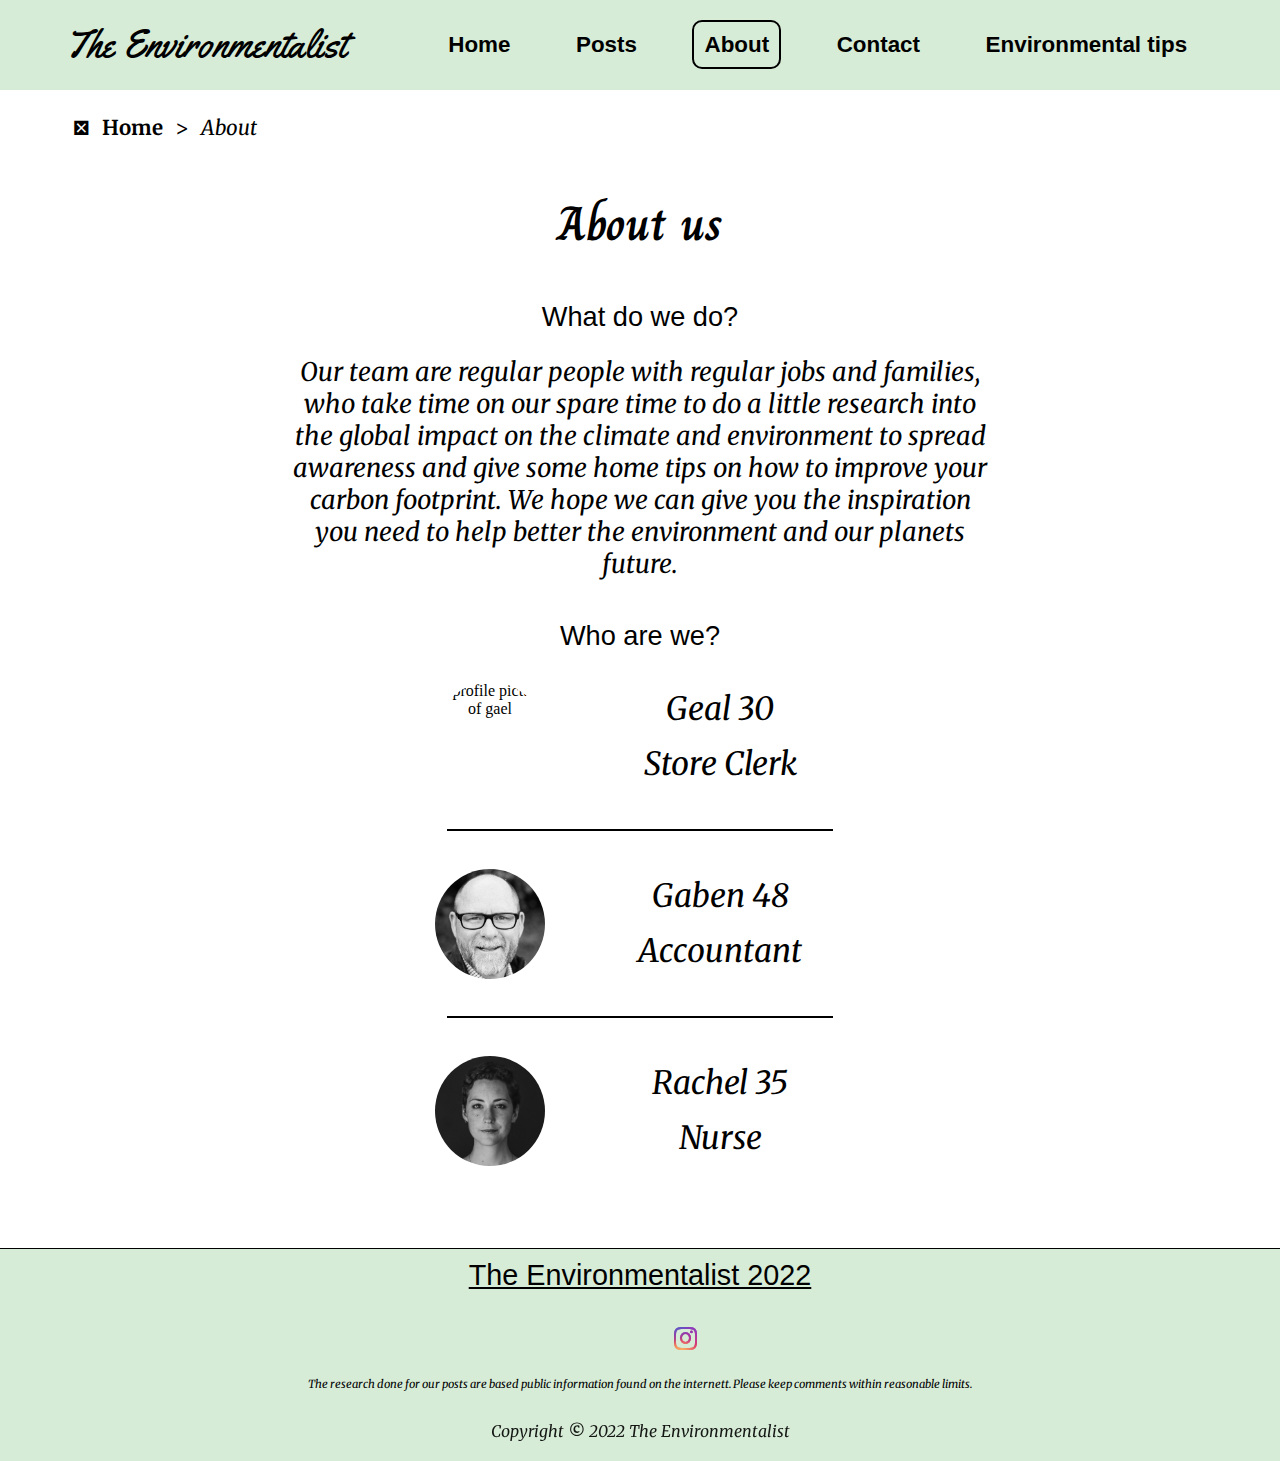
==== about.html @ aa1acf6c "23.02.2022" ====
<!DOCTYPE html>
<html lang="en">
  <head>
    <meta charset="UTF-8" />
    <meta http-equiv="X-UA-Compatible" content="IE=edge" />
    <meta name="viewport" content="width=device-width, initial-scale=1.0" />
    <title>The Environmentalist | About us</title>
    <meta
      name="description"
      content="Have a look at the people involved in The Environmentalist, who uses their spare time to spread environmental awareness."
    />

    <script
      src="https://kit.fontawesome.com/ba0e3e950c.js"
      crossorigin="anonymous"
    ></script>
    <link rel="preconnect" href="https://fonts.googleapis.com" />
    <link rel="preconnect" href="https://fonts.gstatic.com" crossorigin />
    <link
      href="https://fonts.googleapis.com/css2?family=Alegreya&family=Bebas+Neue&family=Charm&family=Merriweather+Sans&family=Merriweather:ital,wght@0,300;1,300&family=Play&display=swap&family=Yellowtail&display=swap"
      rel="stylesheet"
    />
    <link rel="stylesheet" href="styles/style.css" />
    <link rel="stylesheet" href="styles/about.css" />
    <link
      rel="stylesheet"
      href="https://cdnjs.cloudflare.com/ajax/libs/font-awesome/4.7.0/css/font-awesome.min.css"
    />
    <!-- Hotjar Tracking Code for https://optimistic-mestorf-829d84.netlify.app/ -->
    <script>
      (function (h, o, t, j, a, r) {
        h.hj =
          h.hj ||
          function () {
            (h.hj.q = h.hj.q || []).push(arguments);
          };
        h._hjSettings = { hjid: 2721320, hjsv: 6 };
        a = o.getElementsByTagName("head")[0];
        r = o.createElement("script");
        r.async = 1;
        r.src = t + h._hjSettings.hjid + j + h._hjSettings.hjsv;
        a.appendChild(r);
      })(window, document, "https://static.hotjar.com/c/hotjar-", ".js?sv=");
    </script>
  </head>
  <body>
    <header>
      <nav>
        <a href="index.html" class="logo">The Environmentalist</a>
        <ul class="nav-menu" style="display: none">
          <li><a href="index.html">Home</a></li>
          <li><a href="posts.html">Posts</a></li>
          <li><a href="about.html" class="nav-active">About</a></li>
          <li><a href="contact.html">Contact</a></li>
          <li><a href="tips.html">Environmental tips</a></li>
        </ul>
        <div class="hamburger">
          <i class="fas fa-bars"></i>
          <i class="far fa-times-circle"></i>
        </div>
      </nav>
    </header>
    <main>
      <div class="breadcrumbs">
        <a href="index.html" class="breadcrumbs-link">
          <i class="fas fa-home"></i> Home</a
        >
        <div class="crumb">&gt;</div>
        <p class="active-page">About</p>
      </div>
      <h1>About us</h1>

      <section class="what-do-we-do">
        <h2>What do we do?</h2>
        <p>
          Our team are regular people with regular jobs and families, who take
          time on our spare time to do a little research into the global impact
          on the climate and environment to spread awareness and give some home
          tips on how to improve your carbon footprint. We hope we can give you
          the inspiration you need to help better the environment and our
          planets future.
        </p>
      </section>
      <section class="who-are-we">
        <h2>Who are we?</h2>

        <div class="gael profile">
          <img
            src="pictures/gael.jpg"
            alt="profile picture of gael"
            class="profile-picture"
          />
          <div class="about-info">
            <p>Geal 30</p>
            <p>Store Clerk</p>
          </div>
        </div>
        <hr class="divider" />

        <div class="gaben profile">
          <img
            src="pictures/gaben.jpg"
            alt="profile picture of gaben"
            class="profile-picture"
          />
          <div class="about-info">
            <p>Gaben 48</p>
            <p>Accountant</p>
          </div>
        </div>
        <hr class="divider" />

        <div class="rachel profile">
          <img
            src="pictures/rachel.jpg"
            alt="profile picture of rachel"
            class="profile-picture"
          />
          <div class="about-info">
            <p>Rachel 35</p>
            <p>Nurse</p>
          </div>
        </div>
      </section>
      <!-- <img
        src="pictures/about-picture.jpg"
        alt="person walking on a trail in the woods"
        class="about-img"
      /> -->
    </main>
    <footer>
      <h3>The Environmentalist 2022</h3>
      <div class="social-media-icons">
        <i class="fab fa-facebook"></i>
        <i class="fab fa-twitter"></i>
        <i class="fa fa-instagram" id="insta" aria-hidden="true"></i>
      </div>
      <p class="footer-disclaimer">
        The research done for our posts are based public information found on
        the internett. Please keep comments within reasonable limits.
      </p>
      <p class="copyright">Copyright <b>&copy;</b> 2022 The Environmentalist</p>
    </footer>
    <script src="js/functions.js"></script>
  </body>
</html>
---- styles/style.css ----
body {
  margin: 0;
  min-height: 100vh;
  display: flex;
  flex-direction: column;
}
:focus {
  outline: 5px solid black;
  outline-style: solid;
}

/* Header and Nav */

.logo {
  text-decoration: none;
  margin: auto 10px;
  color: black;
  font-family: "yellowtail", "Bebas Neue", cursive;
  /* padding: 10px; */
  font-size: 1.4em;
  /* text-decoration: underline;
  text-decoration-style: dotted; */
}

nav {
  display: flex;
  justify-content: space-between;
  width: 100%;
}

header {
  background-color: #d7ecd7;
  margin: 0;
  text-align: center;
  display: flex;
  justify-content: space-between;
  align-items: center;
}

.fa-bars,
.far {
  margin: 15px;
  /* padding: 10px; */
  font-size: 1.7em;
  text-align: center;
}

.fa-bars:hover,
.far:hover {
  cursor: pointer;
}

.nav-menu a {
  text-decoration: none;
  /* font-family: "Charm", cursive, Arial, Helvetica, sans-serif; */
  font-family: source sans pro, sans-serif, Arial, Helvetica;
  font-weight: bold;
  color: black;
  padding: 10px;
  font-size: 1.2em;
}

.nav-menu a:hover,
.logo:hover,
.breadcrumbs-link:hover {
  text-decoration: underline;
  text-decoration-thickness: 3px;
}

nav li {
  list-style: none;
  margin: 12px auto;
  padding: 2px;
  position: relative;
}
.nav-menu {
  display: flex;
  flex-flow: column wrap;
  height: 180px;
  position: absolute;
  padding: 0px;

  top: 41px;

  z-index: 1;
  background-color: #d7ecd7;
  width: 100%;
  transition: transform 0.3s ease-in;
}
.fa-times-circle {
  display: none;
}

.nav-active {
  /* text-decoration: underline; */
  border: 2px solid black;
  border-radius: 10px;
}

.opacity-container {
  background-color: rgba(0, 0, 0, 0.336);
}

h1 {
  /* font-family: source sans pro, sans-serif, Arial, Helvetica; */
  font-size: 1.5em;
  font-family: "charm", sans-serif, Arial, Helvetica;
  margin: 15px auto;
  text-align: center;
}
/* 
Breadcrumbs
*/
.fa-home {
  margin-right: 6px;
}
.breadcrumbs {
  /* font-family: Georgia, "Times New Roman", Times, serif; */
  font-family: Merriweather, sans-serif, Arial, Helvetica;

  display: flex;
  text-align: left;
  margin: 10px 0px 0px 20px;
}

.breadcrumbs a,
.breadcrumbs p {
  margin: 0px 7px;
  color: black;
}
.crumb {
  font-size: 0.8em;
  font-weight: normal;
}

.breadcrumbs-link {
  font-weight: bold;
  text-decoration: none;
  font-size: 0.8em;
}

.active-page {
  /* font-weight: bold; */
  font-size: 0.8em;
}

/*
 welcome section 
*/

.welcome {
  display: flex;
  font-weight: normal;
  justify-content: center;
  align-items: center;
  height: 250px;

  background: url("../pictures/welcome-img.jpg");
  background-size: cover;
  background-position: center;
  overflow: hidden;
}
.welcome__text {
  text-align: center;
  text-decoration: none;
  color: white;
  font-size: 0.75em;

  padding: 5px 15px;
  background-color: rgba(0, 0, 0, 0.7);
  border-radius: 10px;
  min-width: 120px;
  max-width: 170px;
}

.welcome-message {
  height: 250px;
}

.welcome-message img {
  width: 100%;
  height: 250px;
}

.welcome-message a {
  /* position: absolute; */
  text-align: center;
  margin: 0px;
  text-decoration: none;
}

.message-text {
  text-align: center;
  position: absolute;
  font-size: 0.6em;
  font-weight: bold;
  text-decoration: none;
  color: white;
  top: 17%;
  left: 50%;
  transform: translate(-50%, -50%);
  padding: 5px 15px;
  background-color: rgba(0, 0, 0, 0.7);
  border-radius: 10px;
  min-width: 120px;
  max-width: 150px;
}

/* 
posts container 
*/
h2 {
  font-family: source sans pro, sans-serif, Arial, Helvetica;
  font-weight: 400;
}

/* .post-section {
  background-color: #ececec;
  text-align: center;
  overflow: auto;
  white-space: nowrap;
  height: 330px;
} */
.post-section {
  text-align: center;
  /* height: 600px; */
}
.carousel-container {
  overflow: hidden;
  height: 350px;
  width: 100%;
}
.posts-container {
  display: flex;
  flex-direction: row;

  height: 100%;
  justify-content: center;
  position: relative;
  transition: transform 0.4s ease-in;
}

.post-container__page-container {
  /* padding: 10px; */
  color: black;
  border-radius: 5px;
  width: 90%;
  margin: 0px 5%;
  position: absolute;
  display: grid;
  grid-template-columns: 1fr 1fr;
  justify-items: center;
}

.post:hover {
  background-color: #cecece;
}

.post {
  border: 2px solid black;
  border-radius: 20px;
  height: 145px;
  /* width: 145px; */
  margin: 10px 7px;
  color: black;
  background-color: #f9f8f8;
  transition: 0.5s;
  display: flex;
  flex-direction: column;
  align-content: center;
  align-items: center;
  justify-content: space-around;
}
.posts__page-of {
  font-style: normal;
}
h3 {
  font-family: source sans pro, sans-serif, Arial, Helvetica;
  font-weight: 500;
  margin: 8px 3px 5px 3px;
  /* font-size: 1em; */
  height: 36px;
  /* line-height: 90%; */
}

.author-info {
  display: flex;
  justify-content: space-around;
}

.author-info p {
  font-size: 0.6em;
  /* margin: 10px; */
}

.post-intro p {
  overflow: hidden;
  text-overflow: ellipsis;
  overflow: hidden;
  display: -webkit-box;
  -webkit-line-clamp: 3;
  -webkit-box-orient: vertical;
  height: 36px;
  margin: 0px 15px;
  text-align: left;
  font-size: 0.6em;
}

.link-text {
  /* width: 90%; */
  font-weight: bold;
  margin: 5px;
  text-align: right;
  font-size: 0.8em;
  margin: 0px 5px 0px auto;
  text-decoration: underline;
}
.fa-arrow-right {
  margin: auto 10px;
  font-size: 1em;
}

/* .post-intro p {
  height: 50px;
  overflow: visible;
  white-space: normal;
  text-overflow: ellipsis;
  margin: 10px auto;
} */

/* 
Posts Navigation
*/

.post-navigation {
  display: flex;
  margin: 5px auto;
  text-align: center;
  justify-content: center;
  gap: 30px;
}

.navigation-pages {
  display: flex;
  justify-content: center;
  align-content: center;
  gap: 10px;
}

.navigation-pages p {
  margin: 0px 5px;
}
.previous-page,
.next-page,
.navigation-pages {
  font-size: 1.4em;
  font-weight: bold;
  padding: 5px;
  margin: 5px;
}
.next-page:hover,
.previous-page:hover {
  cursor: pointer;
}

/*
Get Involved Section
*/
.get-involved-section {
  /* position: relative; */
  height: 280px;
  text-align: center;
  background-image: url("../pictures/get-involved.jpg");
  background-size: cover;
  background-position: center;
  display: flex;
}

.get-involved-text {
  display: flex;
  flex-direction: column;
  justify-content: center;
  text-align: center;
  text-decoration: none;
  font-size: 0.75em;
  color: white;
  padding: 5px 15px;
  background-color: rgba(0, 0, 0, 0.7);
  border-radius: 10px;
  min-width: 150px;
  max-width: 246px;
  height: 132px;
  margin: auto;
}

/*
Footer
*/

footer {
  border-top: 1px solid black;
  /* padding: 15px; */
  width: 100%;
  position: relative;
  bottom: 0;
  background-color: #d7ecd7;
  margin-top: auto;
  text-align: center;
  font-family: source sans pro, sans-serif, Arial, Helvetica;
  color: black;
}
.footer-top {
  display: flex;
  margin: 20px;
}
.to-the-top {
  position: absolute;
  margin: 20px;
  right: 10%;
  bottom: 20px;
}
.footer-top h4 {
  position: absolute;
  margin: 20px auto;
}
footer h3,
.copyright {
  margin: 0px;
  padding: 10px 0px;
}
.copyright {
  opacity: 0.9;
  padding: 20px;
}

.social-media-icons {
  margin: 20px auto;
  font-size: 1.7em;
  display: flex;
  justify-content: center;
  gap: 25px;
}
.fa-facebook {
  color: #3b5998;
}

.fa-twitter {
  color: #00acee;
}
.fa-instagram {
  background-color: #fff0 !important;
}
.fa-instagram {
  background: radial-gradient(
      circle farthest-corner at 35% 90%,
      #fec564,
      transparent 50%
    ),
    radial-gradient(circle farthest-corner at 0 140%, #fec564, transparent 50%),
    radial-gradient(ellipse farthest-corner at 0 -25%, #5258cf, transparent 50%),
    radial-gradient(
      ellipse farthest-corner at 20% -50%,
      #5258cf,
      transparent 50%
    ),
    radial-gradient(ellipse farthest-corner at 100% 0, #893dc2, transparent 50%),
    radial-gradient(
      ellipse farthest-corner at 60% -20%,
      #893dc2,
      transparent 50%
    ),
    radial-gradient(ellipse farthest-corner at 100% 100%, #d9317a, transparent),
    linear-gradient(
      #6559ca,
      #bc318f 30%,
      #e33f5f 50%,
      #f77638 70%,
      #fec66d 100%
    );
  -webkit-background-clip: text;
  -webkit-text-fill-color: transparent;
  color: #fff0 !important;
}
.footer-disclaimer {
  font-size: 0.7em;
  margin: 10px;
}

/* 
Global styles
*/
.required {
  margin: 3px 0px 0px 5px;
  color: red;
}

p {
  font-family: Merriweather, sans-serif, Arial, Helvetica;
  font-style: italic;
}

/* @media (min-width: 900px) {
  nav ul {
    max-width: 1200px;
    justify-content: center;
    margin: 0px auto;
    gap: 20px;
    display: flex;
    flex-direction: row;
  }
} */

/* @media (min-width: 392px) {
  .posts-container {
    margin: auto;
    text-align: center;
    display: flex;
    flex-direction: row;
    flex-wrap: wrap;
    justify-content: center;
    align-content: center;
    align-items: center;
  }
} */

/*
test posts
*/

/* loader  */
.loader-container {
  height: 100vh;
}
.loader {
  margin: 30px auto 30px auto;
  border: 10px solid #d6d3d3;
  border-top: 10px solid rgb(0, 0, 0);
  border-bottom: 10px solid rgb(0, 0, 0);
  border-radius: 50%;
  width: 120px;
  height: 120px;
  animation: spin 1.7s linear infinite;
}

@keyframes spin {
  0% {
    transform: rotate(0deg);
  }
  100% {
    transform: rotate(360deg);
  }
}

.show {
  animation: showPost 1s;
}

@keyframes showPost {
  0% {
    opacity: 0;
  }
  100% {
    opacity: 1;
  }
}

@media (min-width: 700px) {
  .breadcrumbs {
    font-size: 1.7em;
    gap: 7px;
  }
  .logo {
    font-size: 2.4em;
    padding: 10px;
    margin-left: 10px;
  }
  .nav-menu a {
    font-size: 1.4em;
    padding: 10px;
    margin: auto 0px;
  }
  .nav-menu {
    top: 73px;
    height: 200px;
    justify-content: center;
    gap: 10px;
    margin: 0px;
  }

  .fa-bars,
  .far {
    font-size: 2.7em;
  }
  h2 {
    font-size: 2.1em;
  }
  .welcome {
    height: 400px;
  }
  .welcome__text {
    padding: 5px 50px;
    min-width: 250px;
    max-width: 300px;
  }

  .welcome__text p,
  .get-involved-text p {
    font-size: 1.3em;
  }

  .post-container__page-container {
    width: 92%;
    margin: 0px 4%;
  }
  .post {
    height: 200px;
  }
  h3 {
    font-size: 1.3em;
  }
  .author-info p {
    font-size: 1em;
  }
  .author-info {
    justify-content: space-between;
    margin: 0px 15px;
  }
  .post-intro p {
    font-size: 1em;
    height: 60px;
  }

  .carousel-container {
    height: 450px;
  }
  .link-text {
    font-size: 1.2em;
    margin-right: 20px;
  }
  .previous-page,
  .navigation-pages,
  .next-page {
    font-size: 1.9em;
  }
  .post-navigation {
    margin: 20px auto;
  }
  .get-involved-section {
    height: 400px;
  }
  .get-involved-text {
    padding: 5px 50px;
    min-width: 250px;
    max-width: 300px;
    height: 250px;
  }

  h1 {
    font-size: 3em;
    margin: 40px auto;
  }
}
@media (min-width: 1000px) {
  /* .nav-active {
    border: none;
    text-decoration: underline;
  } */
  .breadcrumbs {
    max-width: 1150px;
    margin: 20px auto;
    font-size: 1.6em;
    gap: 5px;
    padding: 5px 20px;
  }

  header {
    height: 90px;
  }
  .logo {
    width: 500px;
    margin-left: 0px;
    padding: 0px;
    text-align: left;
  }
  .nav-menu {
    display: flex !important;
    position: static;
    flex-direction: row;
    z-index: auto;
    height: auto;
    align-items: center;
  }
  .hamburger {
    display: none;
  }
  nav {
    height: 100%;
    width: 1150px;
    margin: auto;
  }
  .welcome {
    max-width: 1150px;
    margin: auto;
    height: 500px;
  }
  .post-section {
    max-width: 1150px;
    margin: auto;
  }

  .post-container__page-container {
    width: 100%;
    margin: auto;
    gap: 45px;
  }
  .post {
    height: 320px;
  }
  .carousel-container {
    height: 730px;
  }
  h3 {
    font-size: 1.8em;
    text-decoration: underline;
  }
  .post-intro p {
    font-size: 1.6em;
    height: 40%;
    -webkit-line-clamp: 4;
  }
  .author-info p {
    font-size: 1.5em;
  }
  .link-text {
    font-size: 1.9em;
    margin-right: 40px;
  }
  .previous-page,
  .navigation-pages,
  .next-page {
    font-size: 2.1em;
  }
  .get-involved-section {
    height: 450px;
    max-width: 1150px;
    margin: auto;
  }
}
---- styles/about.css ----
body {
  text-align: center;
}

.profile-picture {
  border-radius: 50%;
  height: 60px;
  width: 60px;
}

.about-info {
  width: 90px;
}

h2 {
  font-size: 1.4em;
}
.profile {
  display: flex;
  gap: 20px;
  margin: auto 10px;

  justify-content: center;
  align-items: center;
}

.profile p {
  margin: 15px 0px;
}
.divider {
  border: 1px solid black;
  width: 50%;
  color: black;
}
.what-do-we-do {
  margin: 30px auto;
}

.about-img {
  width: 100%;
  height: 100%;
  display: block;
}

.what-do-we-do p {
  font-family: Merriweather, sans-serif, Arial, Helvetica;
  font-style: italic;
  margin: 20px;
}
.who-are-we {
  margin: 40px auto;
}

@media (min-width: 700px) {
  h2 {
    font-size: 1.7em;
  }
  .profile-picture {
    height: 110px;
    width: 110px;
  }
  .profile p {
    font-size: 1.6em;
  }
  .profile {
    gap: 50px;
  }
  .about-info {
    width: 150px;
  }
  .divider {
    margin: 30px auto;
  }
  .rachel {
    margin-bottom: 75px;
  }
  .what-do-we-do p {
    max-width: 700px;
    font-size: 1.6em;
    margin: 20px auto;
  }
}
@media (min-width: 1000px) {
  .about-img {
    max-width: 950px;
    margin: 0px auto;
  }
  .what-do-we-do p {
    margin: 20px auto;
  }
  .profile p {
    font-size: 2em;
  }
  .about-info {
    width: 250px;
  }
  .divider {
    width: 30%;
  }
}
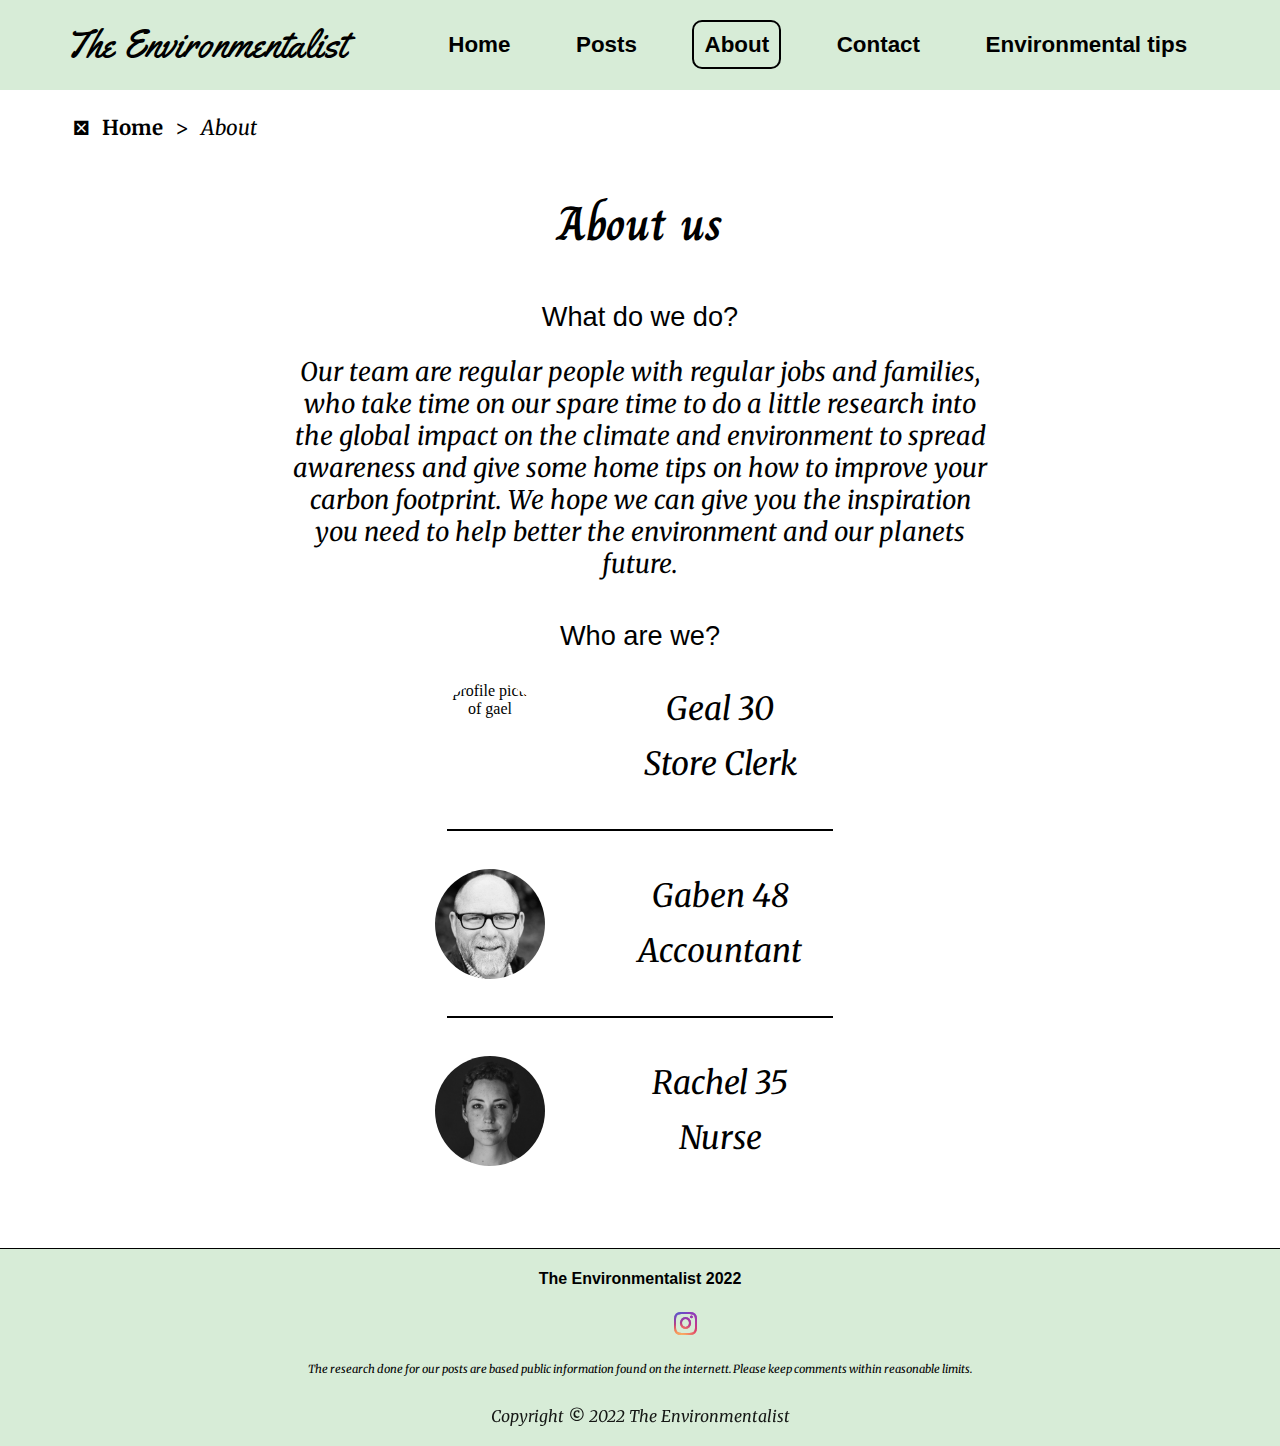
==== commit a8368266: "23.02.2022 v4" ====
--- a/about.html
+++ b/about.html
@@ -128,8 +128,13 @@
         class="about-img"
       /> -->
     </main>
+    <div class="to-the-top">
+      <i class="fas fa-arrow-circle-up"></i>
+      <p>Scroll to top</p>
+    </div>
     <footer>
-      <h3>The Environmentalist 2022</h3>
+      <h4>The Environmentalist 2022</h4>
+
       <div class="social-media-icons">
         <i class="fab fa-facebook"></i>
         <i class="fab fa-twitter"></i>
--- a/styles/style.css
+++ b/styles/style.css
@@ -228,8 +228,9 @@
 .carousel-container {
   overflow: hidden;
   height: 350px;
-  width: 100%;
-}
+  /* width: 100%; */
+}
+
 .posts-container {
   display: flex;
   flex-direction: row;
@@ -237,7 +238,12 @@
   height: 100%;
   justify-content: center;
   position: relative;
-  transition: transform 0.4s ease-in;
+  /* transition: transform 0.4s ease-in; */
+
+  transition: transform 0.4s cubic-bezier(0.55, 0.09, 0.68, 0.53);
+  width: 100%;
+  /* overflow: hidden; */
+  margin: auto;
 }
 
 .post-container__page-container {
@@ -271,6 +277,7 @@
   align-items: center;
   justify-content: space-around;
 }
+
 .posts__page-of {
   font-style: normal;
 }
@@ -279,7 +286,7 @@
   font-weight: 500;
   margin: 8px 3px 5px 3px;
   /* font-size: 1em; */
-  height: 36px;
+  height: auto;
   /* line-height: 90%; */
 }
 
@@ -306,6 +313,30 @@
   font-size: 0.6em;
 }
 
+/* TRY NEW
+*/
+/* .post-intro h4 {
+  font-family: source sans pro, sans-serif, Arial, Helvetica;
+  overflow: hidden;
+  text-overflow: ellipsis;
+  overflow: hidden;
+  display: -webkit-box;
+  -webkit-line-clamp: 3;
+  -webkit-box-orient: vertical;
+  height: 40px;
+  margin: 0px 15px;
+  text-align: left;
+  font-size: 0.7em;
+  font-weight: normal;
+}
+
+.post-intro p,
+.post-intro h2 {
+  display: none !important;
+} */
+
+/* */
+
 .link-text {
   /* width: 90%; */
   font-weight: bold;
@@ -352,7 +383,8 @@
 }
 .previous-page,
 .next-page,
-.navigation-pages {
+.navigation-pages,
+.fa-arrow-circle-up {
   font-size: 1.4em;
   font-weight: bold;
   padding: 5px;
@@ -414,10 +446,39 @@
   margin: 20px;
 }
 .to-the-top {
-  position: absolute;
+  border: 2px solid black;
+  position: fixed;
+  right: -140px;
+  bottom: 115px;
+  z-index: 2;
+  /* border: 1px solid black; */
+  width: 75px;
+  height: 50px;
+  display: flex;
+  flex-direction: column;
+  justify-content: space-around;
+  align-items: center;
+  background-color: azure;
+  border-radius: 10px;
+  transition: all 1s ease;
+  box-shadow: 8px 8px 5px #aaaaaa;
+
+  /* position: absolute;
   margin: 20px;
   right: 10%;
-  bottom: 20px;
+  bottom: 20px; */
+}
+.fa-arrow-circle-up {
+  color: #222cff;
+  margin: 0;
+}
+.to-the-top:hover {
+  cursor: pointer;
+}
+.to-the-top p {
+  font-style: normal;
+  margin: 0px;
+  font-size: 0.7em;
 }
 .footer-top h4 {
   position: absolute;
@@ -639,7 +700,8 @@
   }
   .previous-page,
   .navigation-pages,
-  .next-page {
+  .next-page,
+  .fa-arrow-circle-up {
     font-size: 1.9em;
   }
   .post-navigation {
@@ -659,11 +721,23 @@
     font-size: 3em;
     margin: 40px auto;
   }
-}
+  .to-the-top {
+    height: 70px;
+    width: 100px;
+    bottom: 100px;
+  }
+  .to-the-top p {
+    font-size: 0.9em;
+  }
+}
+
 @media (min-width: 1000px) {
   /* .nav-active {
     border: none;
     text-decoration: underline;
+  } */
+  /* .to-the-top {
+    right: 25%;
   } */
   .breadcrumbs {
     max-width: 1150px;
@@ -737,7 +811,8 @@
   }
   .previous-page,
   .navigation-pages,
-  .next-page {
+  .next-page,
+  .fa-arrow-circle-up {
     font-size: 2.1em;
   }
   .get-involved-section {
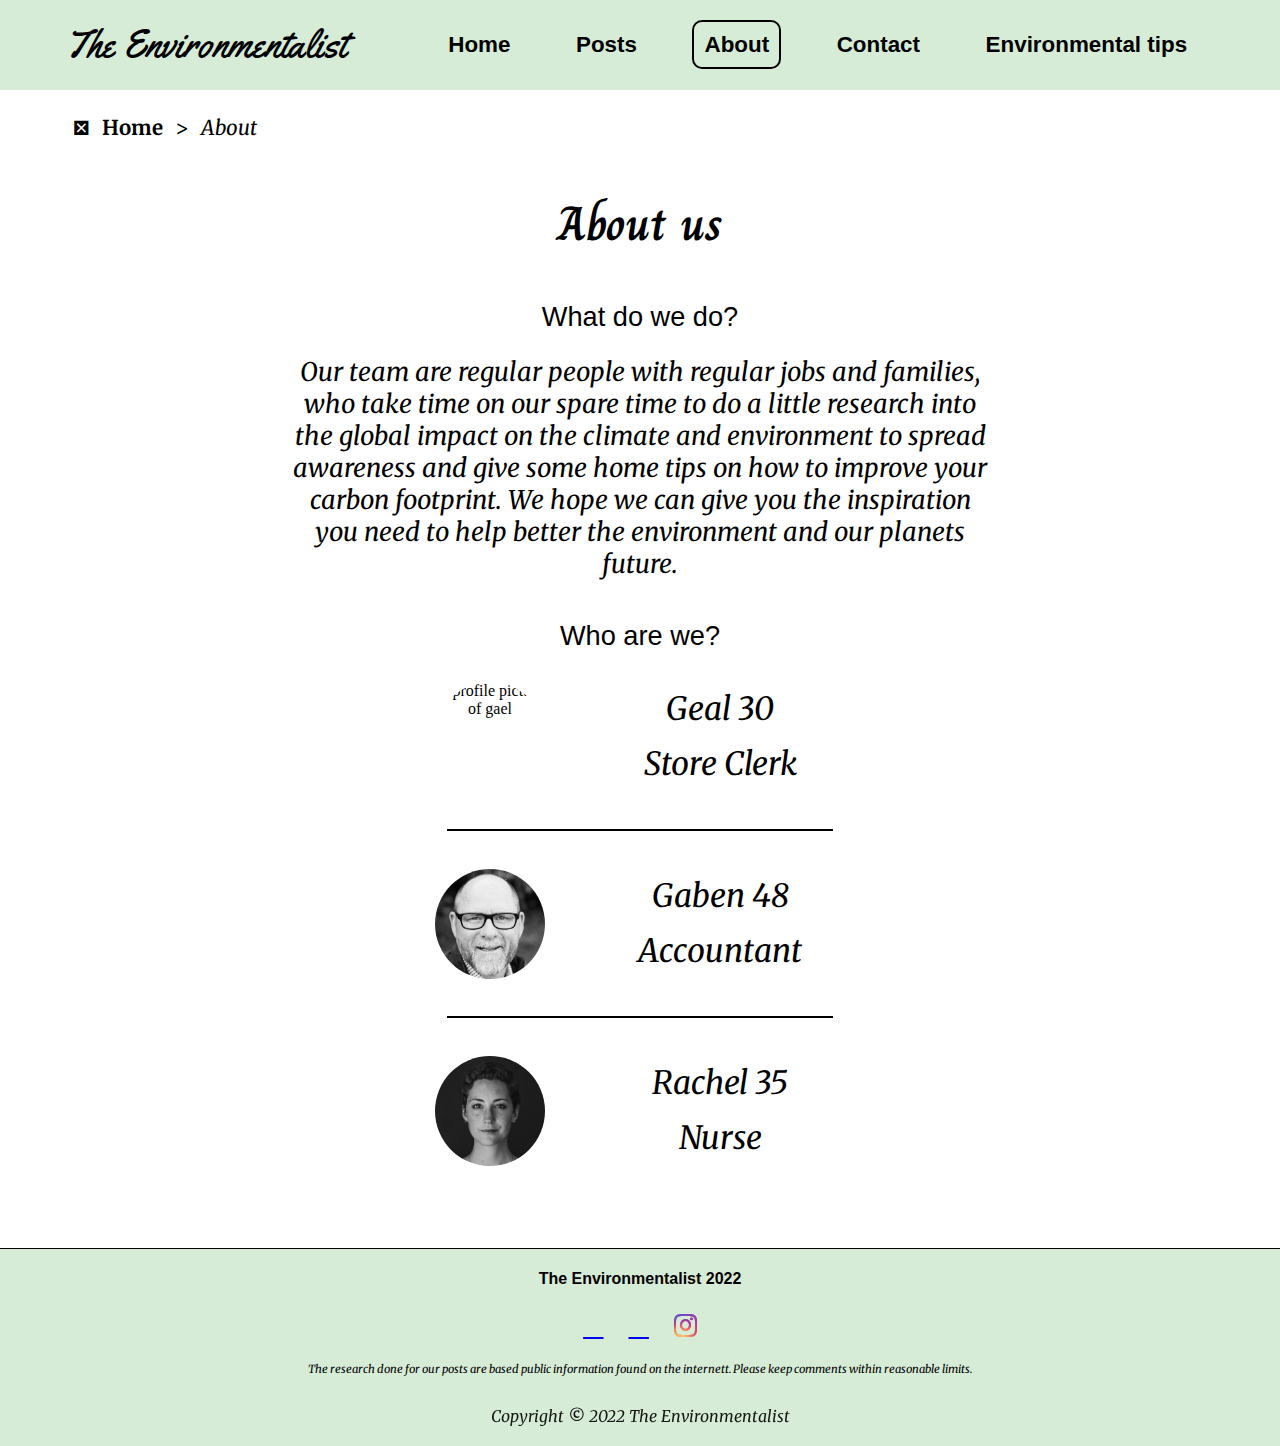
==== commit 7a96dc39: "24.02.2022 thur" ====
--- a/about.html
+++ b/about.html
@@ -128,17 +128,16 @@
         class="about-img"
       /> -->
     </main>
-    <div class="to-the-top">
-      <i class="fas fa-arrow-circle-up"></i>
-      <p>Scroll to top</p>
-    </div>
     <footer>
       <h4>The Environmentalist 2022</h4>
-
       <div class="social-media-icons">
-        <i class="fab fa-facebook"></i>
-        <i class="fab fa-twitter"></i>
-        <i class="fa fa-instagram" id="insta" aria-hidden="true"></i>
+        <a href="https://nb-no.facebook.com/"
+          ><i class="fab fa-facebook"></i
+        ></a>
+        <a href="https://twitter.com/"><i class="fab fa-twitter"></i></a>
+        <a href="https://www.instagram.com/"
+          ><i class="fa fa-instagram" id="insta" aria-hidden="true"></i
+        ></a>
       </div>
       <p class="footer-disclaimer">
         The research done for our posts are based public information found on
--- a/styles/style.css
+++ b/styles/style.css
@@ -250,8 +250,10 @@
   /* padding: 10px; */
   color: black;
   border-radius: 5px;
-  width: 90%;
-  margin: 0px 5%;
+  /* width: 90%;
+  margin: 0px 5%; */
+  width: 100%;
+  margin: 0px;
   position: absolute;
   display: grid;
   grid-template-columns: 1fr 1fr;
@@ -460,7 +462,7 @@
   align-items: center;
   background-color: azure;
   border-radius: 10px;
-  transition: all 1s ease;
+  transition: all 0.7s ease;
   box-shadow: 8px 8px 5px #aaaaaa;
 
   /* position: absolute;
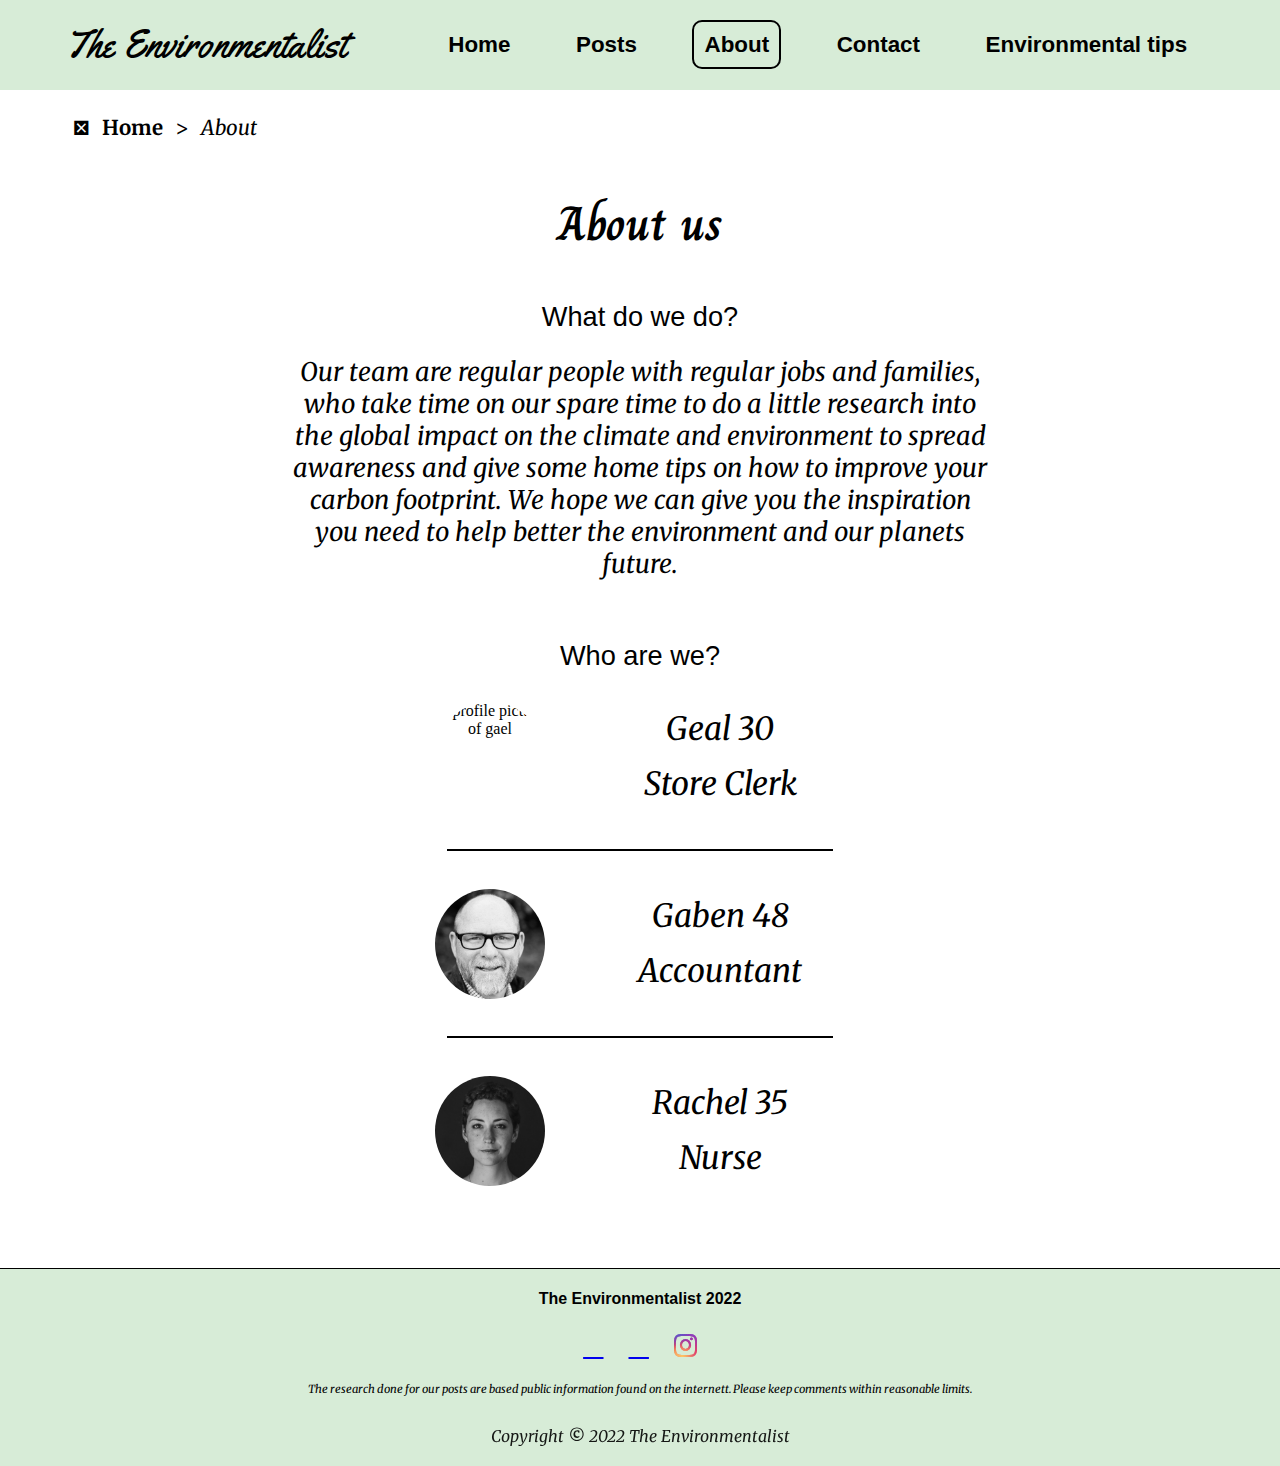
==== commit 39ee1dd4: "contact form 26.02.2022" ====
--- a/about.html
+++ b/about.html
@@ -62,14 +62,11 @@
     </header>
     <main>
       <div class="breadcrumbs">
-        <a href="index.html" class="breadcrumbs-link">
-          <i class="fas fa-home"></i> Home</a
-        >
-        <div class="crumb">&gt;</div>
-        <p class="active-page">About</p>
+          <a href="index.html" class="breadcrumbs-link"><i class="fas fa-home"></i> Home</a>          
+          <div class="crumb">&gt;</div>
+          <p class="active-page">About</p>
       </div>
       <h1>About us</h1>
-
       <section class="what-do-we-do">
         <h2>What do we do?</h2>
         <p>
@@ -83,7 +80,6 @@
       </section>
       <section class="who-are-we">
         <h2>Who are we?</h2>
-
         <div class="gael profile">
           <img
             src="pictures/gael.jpg"
@@ -96,7 +92,6 @@
           </div>
         </div>
         <hr class="divider" />
-
         <div class="gaben profile">
           <img
             src="pictures/gaben.jpg"
@@ -109,7 +104,6 @@
           </div>
         </div>
         <hr class="divider" />
-
         <div class="rachel profile">
           <img
             src="pictures/rachel.jpg"
@@ -122,22 +116,13 @@
           </div>
         </div>
       </section>
-      <!-- <img
-        src="pictures/about-picture.jpg"
-        alt="person walking on a trail in the woods"
-        class="about-img"
-      /> -->
     </main>
     <footer>
       <h4>The Environmentalist 2022</h4>
       <div class="social-media-icons">
-        <a href="https://nb-no.facebook.com/"
-          ><i class="fab fa-facebook"></i
-        ></a>
+        <a href="https://nb-no.facebook.com/"><i class="fab fa-facebook"></i></a>
         <a href="https://twitter.com/"><i class="fab fa-twitter"></i></a>
-        <a href="https://www.instagram.com/"
-          ><i class="fa fa-instagram" id="insta" aria-hidden="true"></i
-        ></a>
+        <a href="https://www.instagram.com/"><i class="fa fa-instagram" id="insta" aria-hidden="true"></i></a>
       </div>
       <p class="footer-disclaimer">
         The research done for our posts are based public information found on
--- a/styles/style.css
+++ b/styles/style.css
@@ -5,8 +5,9 @@
   flex-direction: column;
 }
 :focus {
-  outline: 5px solid black;
+  outline: 1px solid black;
   outline-style: solid;
+  border-radius: 10px;
 }
 
 /* Header and Nav */
@@ -90,16 +91,18 @@
 .fa-times-circle {
   display: none;
 }
-
+.opacity {
+  opacity: 0.4;
+}
 .nav-active {
   /* text-decoration: underline; */
   border: 2px solid black;
   border-radius: 10px;
 }
 
-.opacity-container {
+/* .opacity-container {
   background-color: rgba(0, 0, 0, 0.336);
-}
+} */
 
 h1 {
   /* font-family: source sans pro, sans-serif, Arial, Helvetica; */
@@ -227,7 +230,7 @@
 }
 .carousel-container {
   overflow: hidden;
-  height: 350px;
+  height: 380px;
   /* width: 100%; */
 }
 
@@ -240,7 +243,7 @@
   position: relative;
   /* transition: transform 0.4s ease-in; */
 
-  transition: transform 0.4s cubic-bezier(0.55, 0.09, 0.68, 0.53);
+  transition: transform 0.6s cubic-bezier(0.55, 0.09, 0.68, 0.53);
   width: 100%;
   /* overflow: hidden; */
   margin: auto;
@@ -253,7 +256,7 @@
   /* width: 90%;
   margin: 0px 5%; */
   width: 100%;
-  margin: 0px;
+
   position: absolute;
   display: grid;
   grid-template-columns: 1fr 1fr;
@@ -267,7 +270,7 @@
 .post {
   border: 2px solid black;
   border-radius: 20px;
-  height: 145px;
+  height: 170px;
   /* width: 145px; */
   margin: 10px 7px;
   color: black;
@@ -295,6 +298,7 @@
 .author-info {
   display: flex;
   justify-content: space-around;
+  height: auto;
 }
 
 .author-info p {
@@ -309,10 +313,10 @@
   display: -webkit-box;
   -webkit-line-clamp: 3;
   -webkit-box-orient: vertical;
-  height: 36px;
+  height: 42px;
   margin: 0px 15px;
   text-align: left;
-  font-size: 0.6em;
+  font-size: 0.7em;
 }
 
 /* TRY NEW
@@ -392,6 +396,10 @@
   padding: 5px;
   margin: 5px;
 }
+.previous-page,
+.next-page {
+  transition: all 0.4s;
+}
 .next-page:hover,
 .previous-page:hover {
   cursor: pointer;
@@ -451,7 +459,7 @@
   border: 2px solid black;
   position: fixed;
   right: -140px;
-  bottom: 115px;
+  bottom: 120px;
   z-index: 2;
   /* border: 1px solid black; */
   width: 75px;
@@ -552,6 +560,65 @@
 /* 
 Global styles
 */
+
+/* inputs*/
+.comment-form, #contact-form {
+  text-align: left;
+  display: flex;
+  flex-direction: column;
+  gap: 10px;
+  margin: 20px 20px 80px 20px;
+  padding: 10px;
+  /* background-color: #a9a9a927; */
+  background-color: #a9a9a912;
+  border: 1px solid #707070;
+}
+
+label {
+  display: flex;
+  margin: 5px 5px 5px 0px;
+  font-family: Merriweather, sans-serif, Arial, Helvetica;
+  font-weight: 700;
+  font-style: italic;
+  display: flex;
+}
+input {
+  border: 1px #707070 solid;
+  width: 270px;
+  margin: 0px 0px 10px 0px;
+  padding: 5px;
+  height: 35px;
+}
+#name,
+#email {
+  height: 35px;
+  /* width: 75%;
+  max-width: 300px;
+  margin: 5px 5%; */
+}
+
+
+#message, #comment {
+  padding-bottom: 75px;
+  margin-bottom: 5px;
+  width: 270px;
+}
+#comment {
+  height: 105px;
+}
+#contact-form input[type="text"],
+#contact-form input[type="email"],
+#contact-form textarea[type="text"], 
+.comment-form input[type="text"],
+.comment-form textarea[type="textarea"] {
+  font-size: 1.1em;
+  font-family: Merriweather, sans-serif, Arial, Helvetica;
+  box-sizing: border-box;
+}
+
+
+
+
 .required {
   margin: 3px 0px 0px 5px;
   color: red;
@@ -560,6 +627,15 @@
 p {
   font-family: Merriweather, sans-serif, Arial, Helvetica;
   font-style: italic;
+}
+
+.error-message {
+  font-weight: normal;
+  font-size: 0.8em;
+  color: red;
+  margin: 5px 0px;
+  text-align: left;
+  display: none;
 }
 
 /* @media (min-width: 900px) {
@@ -627,6 +703,7 @@
   }
 }
 
+
 @media (min-width: 700px) {
   .breadcrumbs {
     font-size: 1.7em;
@@ -672,11 +749,14 @@
   }
 
   .post-container__page-container {
+    /* width: 92%;
+    margin: 0px 4%;
     width: 92%;
-    margin: 0px 4%;
+    margin: 0px 4%; */
   }
   .post {
     height: 200px;
+    margin: 15px 20px;
   }
   h3 {
     font-size: 1.3em;
@@ -694,7 +774,7 @@
   }
 
   .carousel-container {
-    height: 450px;
+    height: 460px;
   }
   .link-text {
     font-size: 1.2em;
@@ -783,34 +863,37 @@
     max-width: 1150px;
     margin: auto;
   }
+  /* posts */
+  .carousel-container {
+    height: 670px;
+  }
 
   .post-container__page-container {
     width: 100%;
     margin: auto;
-    gap: 45px;
   }
   .post {
-    height: 320px;
-  }
-  .carousel-container {
-    height: 730px;
-  }
+    height: 300px;
+  }
+
   h3 {
-    font-size: 1.8em;
-    text-decoration: underline;
+    font-size: 1.6em;
+    /* text-decoration: underline; */
   }
   .post-intro p {
-    font-size: 1.6em;
+    font-size: 1.3em;
     height: 40%;
     -webkit-line-clamp: 4;
   }
   .author-info p {
-    font-size: 1.5em;
+    font-size: 1.3em;
   }
   .link-text {
-    font-size: 1.9em;
+    font-size: 1.4em;
     margin-right: 40px;
   }
+
+  /* */
   .previous-page,
   .navigation-pages,
   .next-page,
--- a/styles/about.css
+++ b/styles/about.css
@@ -45,7 +45,7 @@
 .what-do-we-do p {
   font-family: Merriweather, sans-serif, Arial, Helvetica;
   font-style: italic;
-  margin: 20px;
+  margin: 20px 20px 50px 20px;
 }
 .who-are-we {
   margin: 40px auto;
@@ -77,7 +77,7 @@
   .what-do-we-do p {
     max-width: 700px;
     font-size: 1.6em;
-    margin: 20px auto;
+    margin: 20px auto 60px auto;
   }
 }
 @media (min-width: 1000px) {
@@ -85,9 +85,9 @@
     max-width: 950px;
     margin: 0px auto;
   }
-  .what-do-we-do p {
+  /* .what-do-we-do p {
     margin: 20px auto;
-  }
+  } */
   .profile p {
     font-size: 2em;
   }
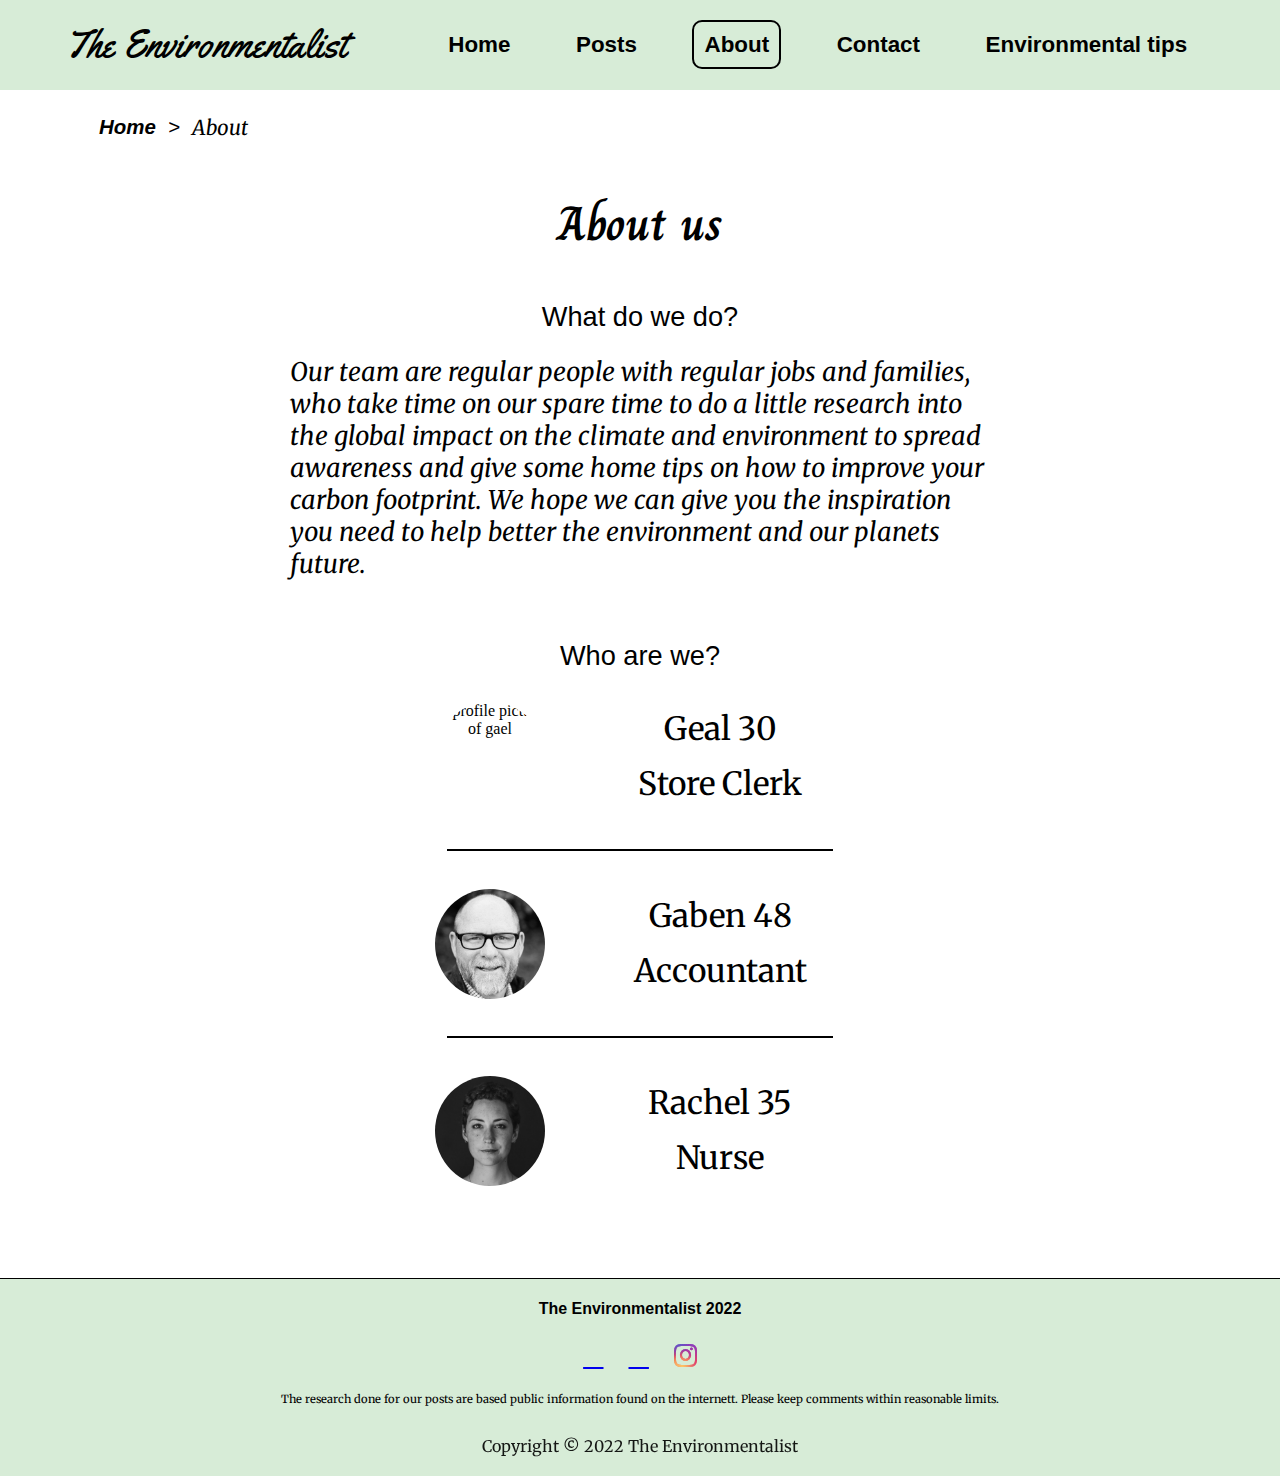
==== commit 4251d517: "27.02.2022 final" ====
--- a/about.html
+++ b/about.html
@@ -9,7 +9,6 @@
       name="description"
       content="Have a look at the people involved in The Environmentalist, who uses their spare time to spread environmental awareness."
     />
-
     <script
       src="https://kit.fontawesome.com/ba0e3e950c.js"
       crossorigin="anonymous"
@@ -81,11 +80,7 @@
       <section class="who-are-we">
         <h2>Who are we?</h2>
         <div class="gael profile">
-          <img
-            src="pictures/gael.jpg"
-            alt="profile picture of gael"
-            class="profile-picture"
-          />
+          <img src="pictures/gael.jpg" alt="profile picture of gael" class="profile-picture"/>
           <div class="about-info">
             <p>Geal 30</p>
             <p>Store Clerk</p>
@@ -93,11 +88,7 @@
         </div>
         <hr class="divider" />
         <div class="gaben profile">
-          <img
-            src="pictures/gaben.jpg"
-            alt="profile picture of gaben"
-            class="profile-picture"
-          />
+          <img src="pictures/gaben.jpg" alt="profile picture of gaben" class="profile-picture"/>
           <div class="about-info">
             <p>Gaben 48</p>
             <p>Accountant</p>
@@ -105,11 +96,7 @@
         </div>
         <hr class="divider" />
         <div class="rachel profile">
-          <img
-            src="pictures/rachel.jpg"
-            alt="profile picture of rachel"
-            class="profile-picture"
-          />
+          <img src="pictures/rachel.jpg" alt="profile picture of rachel" class="profile-picture"/>
           <div class="about-info">
             <p>Rachel 35</p>
             <p>Nurse</p>
--- a/styles/style.css
+++ b/styles/style.css
@@ -7,7 +7,6 @@
 :focus {
   outline: 1px solid black;
   outline-style: solid;
-  border-radius: 10px;
 }
 
 /* Header and Nav */
@@ -17,10 +16,7 @@
   margin: auto 10px;
   color: black;
   font-family: "yellowtail", "Bebas Neue", cursive;
-  /* padding: 10px; */
   font-size: 1.4em;
-  /* text-decoration: underline;
-  text-decoration-style: dotted; */
 }
 
 nav {
@@ -41,7 +37,6 @@
 .fa-bars,
 .far {
   margin: 15px;
-  /* padding: 10px; */
   font-size: 1.7em;
   text-align: center;
 }
@@ -53,7 +48,6 @@
 
 .nav-menu a {
   text-decoration: none;
-  /* font-family: "Charm", cursive, Arial, Helvetica, sans-serif; */
   font-family: source sans pro, sans-serif, Arial, Helvetica;
   font-weight: bold;
   color: black;
@@ -95,17 +89,11 @@
   opacity: 0.4;
 }
 .nav-active {
-  /* text-decoration: underline; */
   border: 2px solid black;
   border-radius: 10px;
 }
 
-/* .opacity-container {
-  background-color: rgba(0, 0, 0, 0.336);
-} */
-
 h1 {
-  /* font-family: source sans pro, sans-serif, Arial, Helvetica; */
   font-size: 1.5em;
   font-family: "charm", sans-serif, Arial, Helvetica;
   margin: 15px auto;
@@ -118,9 +106,8 @@
   margin-right: 6px;
 }
 .breadcrumbs {
-  /* font-family: Georgia, "Times New Roman", Times, serif; */
-  font-family: Merriweather, sans-serif, Arial, Helvetica;
-
+  font-family: merrriweather, sans-serif, Arial, Helvetica;
+  font-style: italic;
   display: flex;
   text-align: left;
   margin: 10px 0px 0px 20px;
@@ -143,7 +130,6 @@
 }
 
 .active-page {
-  /* font-weight: bold; */
   font-size: 0.8em;
 }
 
@@ -186,7 +172,6 @@
 }
 
 .welcome-message a {
-  /* position: absolute; */
   text-align: center;
   margin: 0px;
   text-decoration: none;
@@ -217,46 +202,29 @@
   font-weight: 400;
 }
 
-/* .post-section {
-  background-color: #ececec;
-  text-align: center;
-  overflow: auto;
-  white-space: nowrap;
-  height: 330px;
-} */
 .post-section {
   text-align: center;
-  /* height: 600px; */
 }
 .carousel-container {
   overflow: hidden;
   height: 380px;
-  /* width: 100%; */
 }
 
 .posts-container {
   display: flex;
   flex-direction: row;
-
   height: 100%;
   justify-content: center;
   position: relative;
-  /* transition: transform 0.4s ease-in; */
-
   transition: transform 0.6s cubic-bezier(0.55, 0.09, 0.68, 0.53);
   width: 100%;
-  /* overflow: hidden; */
   margin: auto;
 }
 
 .post-container__page-container {
-  /* padding: 10px; */
   color: black;
   border-radius: 5px;
-  /* width: 90%;
-  margin: 0px 5%; */
   width: 100%;
-
   position: absolute;
   display: grid;
   grid-template-columns: 1fr 1fr;
@@ -271,7 +239,6 @@
   border: 2px solid black;
   border-radius: 20px;
   height: 170px;
-  /* width: 145px; */
   margin: 10px 7px;
   color: black;
   background-color: #f9f8f8;
@@ -290,9 +257,7 @@
   font-family: source sans pro, sans-serif, Arial, Helvetica;
   font-weight: 500;
   margin: 8px 3px 5px 3px;
-  /* font-size: 1em; */
   height: auto;
-  /* line-height: 90%; */
 }
 
 .author-info {
@@ -303,26 +268,11 @@
 
 .author-info p {
   font-size: 0.6em;
-  /* margin: 10px; */
+  font-style: italic;
 }
 
 .post-intro p {
-  overflow: hidden;
-  text-overflow: ellipsis;
-  overflow: hidden;
-  display: -webkit-box;
-  -webkit-line-clamp: 3;
-  -webkit-box-orient: vertical;
-  height: 42px;
-  margin: 0px 15px;
-  text-align: left;
-  font-size: 0.7em;
-}
-
-/* TRY NEW
-*/
-/* .post-intro h4 {
-  font-family: source sans pro, sans-serif, Arial, Helvetica;
+  font-family: Merriweather, sans-serif, Arial, Helvetica;
   overflow: hidden;
   text-overflow: ellipsis;
   overflow: hidden;
@@ -333,18 +283,9 @@
   margin: 0px 15px;
   text-align: left;
   font-size: 0.7em;
-  font-weight: normal;
-}
-
-.post-intro p,
-.post-intro h2 {
-  display: none !important;
-} */
-
-/* */
+}
 
 .link-text {
-  /* width: 90%; */
   font-weight: bold;
   margin: 5px;
   text-align: right;
@@ -356,15 +297,6 @@
   margin: auto 10px;
   font-size: 1em;
 }
-
-/* .post-intro p {
-  height: 50px;
-  overflow: visible;
-  white-space: normal;
-  text-overflow: ellipsis;
-  margin: 10px auto;
-} */
-
 /* 
 Posts Navigation
 */
@@ -409,7 +341,6 @@
 Get Involved Section
 */
 .get-involved-section {
-  /* position: relative; */
   height: 280px;
   text-align: center;
   background-image: url("../pictures/get-involved.jpg");
@@ -441,7 +372,6 @@
 
 footer {
   border-top: 1px solid black;
-  /* padding: 15px; */
   width: 100%;
   position: relative;
   bottom: 0;
@@ -461,7 +391,6 @@
   right: -140px;
   bottom: 120px;
   z-index: 2;
-  /* border: 1px solid black; */
   width: 75px;
   height: 50px;
   display: flex;
@@ -472,11 +401,6 @@
   border-radius: 10px;
   transition: all 0.7s ease;
   box-shadow: 8px 8px 5px #aaaaaa;
-
-  /* position: absolute;
-  margin: 20px;
-  right: 10%;
-  bottom: 20px; */
 }
 .fa-arrow-circle-up {
   color: #222cff;
@@ -561,17 +485,44 @@
 Global styles
 */
 
+/* Error message when fetching */
+.error {
+  border: 1px solid black;
+  margin: 20px auto;
+  background-color: #ff0000cf;
+  color: black;
+  border-radius: 5px;
+  max-width: 200px;
+}
+
 /* inputs*/
-.comment-form, #contact-form {
+
+.input-error-border-red {
+  border: 1px solid red;
+}
+
+.comment-form,
+#contact-form {
   text-align: left;
   display: flex;
   flex-direction: column;
   gap: 10px;
   margin: 20px 20px 80px 20px;
   padding: 10px;
-  /* background-color: #a9a9a927; */
+  max-width: 600px;
+}
+.comment-form {
   background-color: #a9a9a912;
   border: 1px solid #707070;
+  padding: 30px 10px 10px 10px;
+}
+
+.container-large-inputs,
+.container-small-inputs,
+.container-for-form-inputs {
+  display: flex;
+  flex-direction: column;
+  margin: auto;
 }
 
 label {
@@ -584,7 +535,6 @@
 }
 input {
   border: 1px #707070 solid;
-  width: 270px;
   margin: 0px 0px 10px 0px;
   padding: 5px;
   height: 35px;
@@ -592,33 +542,27 @@
 #name,
 #email {
   height: 35px;
-  /* width: 75%;
-  max-width: 300px;
-  margin: 5px 5%; */
-}
-
-
-#message, #comment {
+  max-width: 250px;
+}
+
+#message,
+#comment,
+#subject {
   padding-bottom: 75px;
   margin-bottom: 5px;
-  width: 270px;
-}
-#comment {
-  height: 105px;
-}
+  max-width: 350px;
+}
+
 #contact-form input[type="text"],
 #contact-form input[type="email"],
-#contact-form textarea[type="text"], 
+#contact-form textarea[type="text"],
 .comment-form input[type="text"],
 .comment-form textarea[type="textarea"] {
   font-size: 1.1em;
   font-family: Merriweather, sans-serif, Arial, Helvetica;
+
   box-sizing: border-box;
 }
-
-
-
-
 .required {
   margin: 3px 0px 0px 5px;
   color: red;
@@ -626,7 +570,6 @@
 
 p {
   font-family: Merriweather, sans-serif, Arial, Helvetica;
-  font-style: italic;
 }
 
 .error-message {
@@ -637,34 +580,6 @@
   text-align: left;
   display: none;
 }
-
-/* @media (min-width: 900px) {
-  nav ul {
-    max-width: 1200px;
-    justify-content: center;
-    margin: 0px auto;
-    gap: 20px;
-    display: flex;
-    flex-direction: row;
-  }
-} */
-
-/* @media (min-width: 392px) {
-  .posts-container {
-    margin: auto;
-    text-align: center;
-    display: flex;
-    flex-direction: row;
-    flex-wrap: wrap;
-    justify-content: center;
-    align-content: center;
-    align-items: center;
-  }
-} */
-
-/*
-test posts
-*/
 
 /* loader  */
 .loader-container {
@@ -690,21 +605,37 @@
   }
 }
 
-.show {
-  animation: showPost 1s;
-}
-
-@keyframes showPost {
-  0% {
-    opacity: 0;
-  }
-  100% {
-    opacity: 1;
-  }
-}
-
+@media (min-width: 622px) {
+  #contact-form,
+  .comment-form {
+    margin: 20px auto 80px;
+  }
+}
 
 @media (min-width: 700px) {
+  .error {
+    max-width: 650px;
+    margin: auto;
+  }
+  .error-message {
+    font-size: 0.9em;
+  }
+
+  #contact-form label,
+  .comment-form label {
+    font-size: 1.3em;
+  }
+
+  #name,
+  #email {
+    max-width: none;
+    width: 270px;
+  }
+  #comment,
+  #subject,
+  #message {
+    width: 350px;
+  }
   .breadcrumbs {
     font-size: 1.7em;
     gap: 7px;
@@ -746,20 +677,14 @@
   .welcome__text p,
   .get-involved-text p {
     font-size: 1.3em;
-  }
-
-  .post-container__page-container {
-    /* width: 92%;
-    margin: 0px 4%;
-    width: 92%;
-    margin: 0px 4%; */
+    margin: 40px auto;
   }
   .post {
     height: 200px;
     margin: 15px 20px;
   }
   h3 {
-    font-size: 1.3em;
+    font-size: 1.4em;
   }
   .author-info p {
     font-size: 1em;
@@ -770,15 +695,15 @@
   }
   .post-intro p {
     font-size: 1em;
-    height: 60px;
-  }
-
+    height: 56px;
+  }
   .carousel-container {
     height: 460px;
   }
   .link-text {
-    font-size: 1.2em;
+    font-size: 1.3em;
     margin-right: 20px;
+    font-style: italic;
   }
   .previous-page,
   .navigation-pages,
@@ -798,7 +723,6 @@
     max-width: 300px;
     height: 250px;
   }
-
   h1 {
     font-size: 3em;
     margin: 40px auto;
@@ -814,13 +738,27 @@
 }
 
 @media (min-width: 1000px) {
-  /* .nav-active {
-    border: none;
-    text-decoration: underline;
-  } */
-  /* .to-the-top {
-    right: 25%;
-  } */
+  .container-large-inputs,
+  .container-small-inputs,
+  .container-for-form-inputs {
+    width: 500px;
+  }
+  #name,
+  #email {
+    width: 350px;
+  }
+  #contact-form textarea {
+    max-width: none;
+  }
+  #subject,
+  #comment,
+  #message {
+    max-width: none;
+    width: 500px;
+  }
+  .error-message {
+    font-size: 1.2em;
+  }
   .breadcrumbs {
     max-width: 1150px;
     margin: 20px auto;
@@ -828,7 +766,6 @@
     gap: 5px;
     padding: 5px 20px;
   }
-
   header {
     height: 90px;
   }
@@ -863,37 +800,6 @@
     max-width: 1150px;
     margin: auto;
   }
-  /* posts */
-  .carousel-container {
-    height: 670px;
-  }
-
-  .post-container__page-container {
-    width: 100%;
-    margin: auto;
-  }
-  .post {
-    height: 300px;
-  }
-
-  h3 {
-    font-size: 1.6em;
-    /* text-decoration: underline; */
-  }
-  .post-intro p {
-    font-size: 1.3em;
-    height: 40%;
-    -webkit-line-clamp: 4;
-  }
-  .author-info p {
-    font-size: 1.3em;
-  }
-  .link-text {
-    font-size: 1.4em;
-    margin-right: 40px;
-  }
-
-  /* */
   .previous-page,
   .navigation-pages,
   .next-page,
--- a/styles/about.css
+++ b/styles/about.css
@@ -1,17 +1,14 @@
 body {
   text-align: center;
 }
-
 .profile-picture {
   border-radius: 50%;
   height: 60px;
   width: 60px;
 }
-
 .about-info {
   width: 90px;
 }
-
 h2 {
   font-size: 1.4em;
 }
@@ -19,11 +16,9 @@
   display: flex;
   gap: 20px;
   margin: auto 10px;
-
   justify-content: center;
   align-items: center;
 }
-
 .profile p {
   margin: 15px 0px;
 }
@@ -35,22 +30,20 @@
 .what-do-we-do {
   margin: 30px auto;
 }
-
 .about-img {
   width: 100%;
   height: 100%;
   display: block;
 }
-
 .what-do-we-do p {
   font-family: Merriweather, sans-serif, Arial, Helvetica;
   font-style: italic;
   margin: 20px 20px 50px 20px;
+  text-align: left;
 }
 .who-are-we {
-  margin: 40px auto;
+  margin: 40px auto 85px auto;
 }
-
 @media (min-width: 700px) {
   h2 {
     font-size: 1.7em;
@@ -71,9 +64,6 @@
   .divider {
     margin: 30px auto;
   }
-  .rachel {
-    margin-bottom: 75px;
-  }
   .what-do-we-do p {
     max-width: 700px;
     font-size: 1.6em;
@@ -85,9 +75,6 @@
     max-width: 950px;
     margin: 0px auto;
   }
-  /* .what-do-we-do p {
-    margin: 20px auto;
-  } */
   .profile p {
     font-size: 2em;
   }
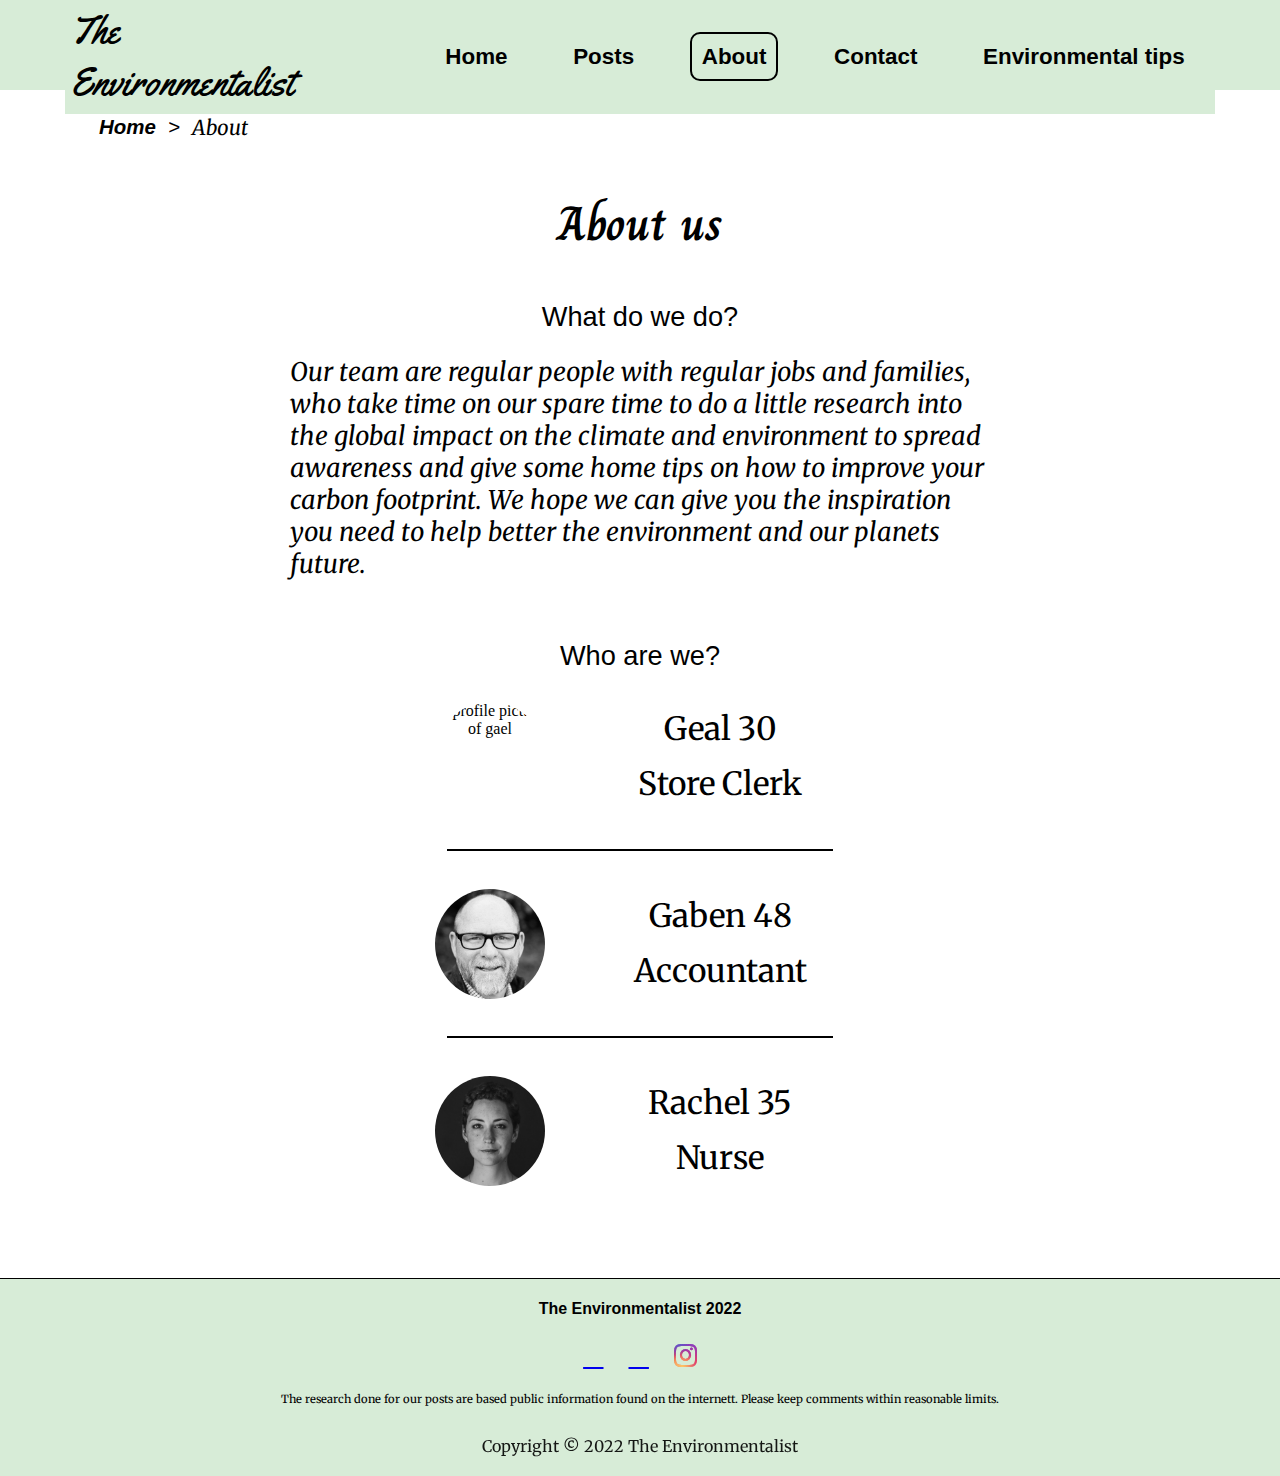
==== commit ef5a7d0d: "07.03.2022" ====
--- a/about.html
+++ b/about.html
@@ -44,20 +44,22 @@
   </head>
   <body>
     <header>
-      <nav>
-        <a href="index.html" class="logo">The Environmentalist</a>
-        <ul class="nav-menu" style="display: none">
+      <div class="header-container">
+        <nav>
+          <a href="index.html" class="logo">The Environmentalist</a>
+          <div class="hamburger">
+            <i class="fas fa-bars"></i>
+            <i class="far fa-times-circle"></i>
+          </div>
+        </nav>
+        <ul class="nav-menu">
           <li><a href="index.html">Home</a></li>
           <li><a href="posts.html">Posts</a></li>
-          <li><a href="about.html" class="nav-active">About</a></li>
+          <li><a href="about.html"  class="nav-active">About</a></li>
           <li><a href="contact.html">Contact</a></li>
           <li><a href="tips.html">Environmental tips</a></li>
         </ul>
-        <div class="hamburger">
-          <i class="fas fa-bars"></i>
-          <i class="far fa-times-circle"></i>
-        </div>
-      </nav>
+      </div>
     </header>
     <main>
       <div class="breadcrumbs">
--- a/styles/style.css
+++ b/styles/style.css
@@ -23,10 +23,24 @@
   display: flex;
   justify-content: space-between;
   width: 100%;
+  position: relative;
+  z-index: 2;
+  background-color: #d7ecd7;
 }
 
 header {
   background-color: #d7ecd7;
+  /* background-color: #d7ecd7;
+  margin: 0;
+  text-align: center;
+  display: flex;
+  justify-content: space-between;
+  align-items: center; */
+  width: 100%;
+}
+
+.header-container {
+  background-color: #d7ecd7;
   margin: 0;
   text-align: center;
   display: flex;
@@ -34,9 +48,13 @@
   align-items: center;
 }
 
-.fa-bars,
 .far {
   margin: 15px;
+  font-size: 1.7em;
+  text-align: center;
+}
+.fa-bars {
+  margin: 15px 18px 15px 15px;
   font-size: 1.7em;
   text-align: center;
 }
@@ -62,7 +80,7 @@
   text-decoration-thickness: 3px;
 }
 
-nav li {
+.nav-menu li {
   list-style: none;
   margin: 12px auto;
   padding: 2px;
@@ -74,17 +92,15 @@
   height: 180px;
   position: absolute;
   padding: 0px;
-
-  top: 41px;
-
+  top: -150px;
   z-index: 1;
   background-color: #d7ecd7;
   width: 100%;
-  transition: transform 0.3s ease-in;
-}
-.fa-times-circle {
+  transition: all 0.3s ease-in;
+}
+/* .fa-times-circle {
   display: none;
-}
+} */
 .opacity {
   opacity: 0.4;
 }
@@ -391,8 +407,8 @@
   right: -140px;
   bottom: 120px;
   z-index: 2;
-  width: 75px;
-  height: 50px;
+  width: 40px;
+  height: 40px;
   display: flex;
   flex-direction: column;
   justify-content: space-around;
@@ -410,9 +426,8 @@
   cursor: pointer;
 }
 .to-the-top p {
-  font-style: normal;
-  margin: 0px;
-  font-size: 0.7em;
+  display: none;
+
 }
 .footer-top h4 {
   position: absolute;
@@ -651,7 +666,7 @@
     margin: auto 0px;
   }
   .nav-menu {
-    top: 73px;
+    /* top: 73px; */
     height: 200px;
     justify-content: center;
     gap: 10px;
@@ -731,10 +746,30 @@
     height: 70px;
     width: 100px;
     bottom: 100px;
+    border: 2px solid black;
+    position: fixed;
+    right: -140px;
+    /* bottom: 120px; */
+    z-index: 2;
+   
+  
+    display: flex;
+    flex-direction: column;
+    justify-content: space-around;
+    align-items: center;
+    background-color: azure;
+    border-radius: 10px;
+    transition: all 0.7s ease;
+    box-shadow: 8px 8px 5px #aaaaaa;
   }
   .to-the-top p {
+    display: block;
     font-size: 0.9em;
-  }
+    font-style: normal;
+    margin: 0px;
+    font-size: 0.7em;
+  }
+  
 }
 
 @media (min-width: 1000px) {
@@ -767,15 +802,22 @@
     padding: 5px 20px;
   }
   header {
+    display: flex;
     height: 90px;
   }
+  .header-container {
+    width: 1150px;
+    gap: 50px;
+    margin: auto;
+  }
   .logo {
-    width: 500px;
+    width: 300px;
     margin-left: 0px;
-    padding: 0px;
+    padding: 5px;
     text-align: left;
   }
   .nav-menu {
+    gap: 5px;
     display: flex !important;
     position: static;
     flex-direction: row;
@@ -787,8 +829,9 @@
     display: none;
   }
   nav {
+    width: 300px;
     height: 100%;
-    width: 1150px;
+    /* width: 1150px; */
     margin: auto;
   }
   .welcome {
